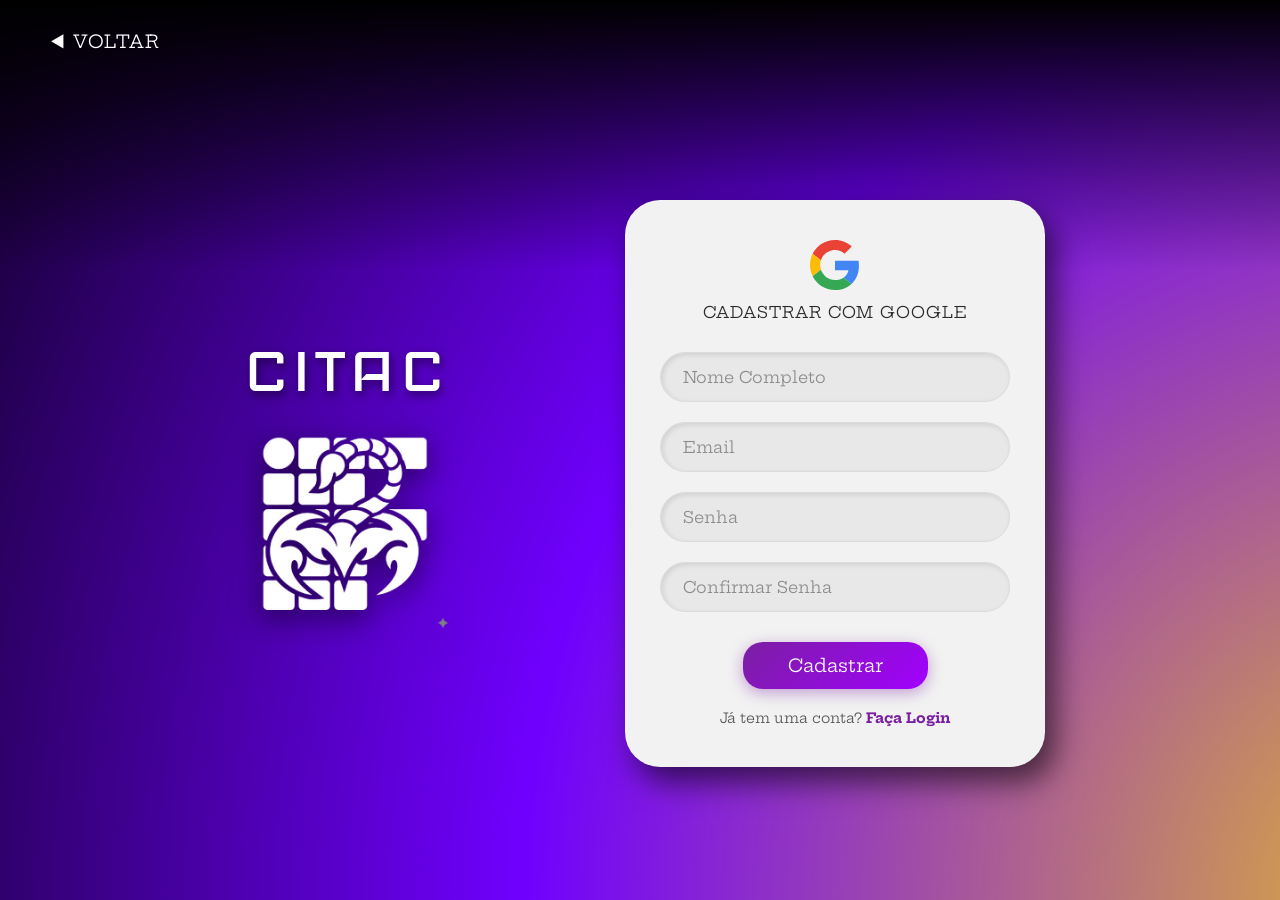
==== Meu PFC/cadastro.html @ 6f776d5d "Add files via upload" ====
<!DOCTYPE html>
<html lang="pt-br">
<head>
    <meta charset="UTF-8">
    <meta name="viewport" content="width=device-width, initial-scale=1.0">
    <title>CITAC - Cadastro</title>
    <link rel="stylesheet" href="login.css">
    
    <!-- Fontes do Google -->
    <link href='https://fonts.googleapis.com/css?family=Inclusive+Sans' rel='stylesheet'>
    <link href='https://fonts.googleapis.com/css?family=Iceland' rel='stylesheet'>
    <link href='https://fonts.googleapis.com/css?family=Hepta+Slab' rel='stylesheet'>
</head>
<body>

    <!-- Fundo de Imagem Invertido (Reaproveitando o estilo da login) -->
    <div class="hero-background-inverted"></div>

    <!-- Cabeçalho com o botão VOLTAR -->
    <header class="login-header">
        <a href="index.html" class="btn-voltar">
            &#9664; VOLTAR
        </a>
    </header>

    <!-- Conteúdo Principal -->
    <main class="login-container">
        
        <!-- Lado Esquerdo: Marca CITAC + Logo -->
        <div class="brand-section">
            <h1 class="brand-title">CITAC</h1>
            <img src="Imagens/Gemini_Generated_Image_cf665ucf665ucf66-removebg-preview.png" alt="Logo CITAC" class="brand-logo">
        </div>

        <!-- Lado Direito: Card do Formulário de Cadastro -->
        <div class="login-card">
            
            <!-- Botão Cadastrar com Google -->
            <button type="button" class="btn-google">
                <svg class="google-icon" xmlns="http://www.w3.org/2000/svg" viewBox="0 0 48 48">
                    <path fill="#EA4335" d="M24 9.5c3.54 0 6.71 1.22 9.21 3.6l6.85-6.85C35.9 2.38 30.47 0 24 0 14.62 0 6.51 5.38 2.56 13.22l7.98 6.19C12.43 13.72 17.74 9.5 24 9.5z"/>
                    <path fill="#4285F4" d="M46.98 24.55c0-1.57-.15-3.09-.38-4.55H24v9.02h12.94c-.58 2.96-2.26 5.48-4.78 7.18l7.73 6c4.51-4.18 7.09-10.36 7.09-17.65z"/>
                    <path fill="#FBBC05" d="M10.53 28.59c-.48-1.45-.76-2.99-.76-4.59s.27-3.14.76-4.59l-7.98-6.19C.92 16.46 0 20.12 0 24c0 3.88.92 7.54 2.56 10.78l7.97-6.19z"/>
                    <path fill="#34A853" d="M24 48c6.48 0 11.93-2.13 15.89-5.81l-7.73-6c-2.15 1.45-4.92 2.3-8.16 2.3-6.26 0-11.57-4.22-13.47-9.91l-7.98 6.19C6.51 42.62 14.62 48 24 48z"/>
                </svg>
                <span>CADASTRAR COM GOOGLE</span>
            </button>

            <!-- Formulário de Cadastro -->
            <form class="login-form">
                <div class="input-group">
                    <input type="text" placeholder="Nome Completo" required>
                </div>

                <div class="input-group">
                    <input type="email" placeholder="Email" required>
                </div>

                <div class="input-group">
                    <input type="password" placeholder="Senha" required>
                </div>

                <div class="input-group">
                    <input type="password" placeholder="Confirmar Senha" required>
                </div>

                <button type="submit" class="btn-submit">Cadastrar</button>
            </form>

            <!-- Link auxiliar para ir para a tela de login -->
            <p class="switch-auth">
                Já tem uma conta? <a href="login.html">Faça Login</a>
            </p>

        </div>

    </main>

</body>
</html>
---- Meu PFC/login.css ----
* {
    margin: 0;
    padding: 0;
    box-sizing: border-box;
}

body {
    min-height: 100vh;
    background-color: #000000;
    font-family: 'Inclusive Sans', sans-serif;
    color: #ffffff;
    overflow-x: hidden;
    position: relative;
}

.hero-background-inverted {
    position: fixed;
    top: 0;
    left: 0;
    width: 100vw;
    height: 100vh;
    z-index: -1;
    background-image: 
      linear-gradient(to bottom, rgba(0, 0, 0, 0) 70%, #000000 100%),
      url('Imagens/𝐂𝐈𝐓𝐀𝐂.png');
    background-size: cover;
    background-position: center;
    background-repeat: no-repeat;
    
    transform: scale(-1, -1);
}

.login-header {
    padding: 30px 50px;
    position: relative;
    z-index: 10;
}

.btn-voltar {
    color: #ffffff;
    text-decoration: none;
    font-family: 'Hepta Slab', serif;
    font-size: 18px;
    letter-spacing: 1px;
    transition: opacity 0.3s ease;
}

.btn-voltar:hover {
    opacity: 0.8;
}

.login-container {
    display: flex;
    justify-content: space-evenly;
    align-items: center;
    min-height: calc(100vh - 100px);
    padding: 0 5%;
}

.brand-section {
    display: flex;
    flex-direction: column;
    align-items: center;
    text-align: center;
}

.brand-title {
    font-family: 'Iceland', sans-serif;
    font-size: 80px;
    font-weight: normal;
    color: #ffffff;
    letter-spacing: 3px;
    text-shadow: 2px 4px 10px rgba(0, 0, 0, 0.5);
}

.brand-logo {
    width: 220px;
    height: auto;
    filter: drop-shadow(0px 8px 15px rgba(0, 0, 0, 0.6));
}

.login-card {
    background-color: #f2f2f2;
    width: 100%;
    max-width: 420px;
    padding: 40px 35px;
    border-radius: 35px;
    box-shadow: 10px 15px 30px rgba(0, 0, 0, 0.6);
    
    display: flex;
    flex-direction: column;
    align-items: center;
    gap: 30px;
}

.btn-google {
    background: transparent;
    border: none;
    display: flex;
    flex-direction: column;
    align-items: center;
    gap: 12px;
    cursor: pointer;
    color: #2b2b2b;
    font-family: 'Hepta Slab', serif;
    font-size: 16px;
    letter-spacing: 1px;
    transition: transform 0.2s ease;
}

.btn-google:hover {
    transform: scale(1.03);
}

.google-icon {
    width: 50px;
    height: 50px;
}

.login-form {
    width: 100%;
    display: flex;
    flex-direction: column;
    align-items: center;
    gap: 20px;
}

.input-group {
    width: 100%;
}

.input-group input {
    width: 100%;
    padding: 14px 22px;
    border-radius: 25px;
    border: 1px solid #dcdcdc;
    background-color: #e8e8e8;
    font-family: 'Hepta Slab', serif;
    font-size: 16px;
    color: #333333;
    outline: none;
    box-shadow: inset 2px 2px 5px rgba(0, 0, 0, 0.1);
    transition: border-color 0.3s ease, background-color 0.3s ease;
}

.input-group input::placeholder {
    color: #8c8c8c;
}

.input-group input:focus {
    background-color: #ffffff;
    border-color: #7b2cbf;
}

.btn-submit {
    margin-top: 10px;
    background: linear-gradient(135deg, #7b1fa2 0%, #a200ff 100%);
    color: #ffffff;
    border: none;
    padding: 12px 45px;
    border-radius: 20px;
    font-family: 'Hepta Slab', serif;
    font-size: 18px;
    cursor: pointer;
    box-shadow: 0px 4px 15px rgba(123, 31, 162, 0.4);
    transition: transform 0.2s ease, box-shadow 0.2s ease;
}

.btn-submit:hover {
    transform: translateY(-2px);
    box-shadow: 0px 6px 20px rgba(123, 31, 162, 0.6);
}

/* Texto para alternar entre Login e Cadastro */
.switch-auth {
    font-family: 'Hepta Slab', serif;
    font-size: 14px;
    color: #555555;
    text-align: center;
    margin-top: -10px;
}

.switch-auth a {
    color: #7b1fa2;
    font-weight: bold;
    text-decoration: none;
    transition: color 0.2s ease;
}

.switch-auth a:hover {
    color: #a200ff;
    text-decoration: underline;
}

/* Botão Chave de Acesso Rápido */
.btn-demo {
    display: inline-flex;
    align-items: center;
    justify-content: center;
    gap: 8px;
    text-decoration: none;
    color: #7b1fa2;
    font-family: 'Hepta Slab', serif;
    font-size: 13px;
    font-weight: bold;
    padding: 8px 18px;
    border: 1.5px dashed #7b1fa2;
    border-radius: 18px;
    background: transparent;
    transition: all 0.2s ease;
    margin-top: -5px;
}

.btn-demo:hover {
    background-color: #7b1fa2;
    color: #ffffff;
    border-style: solid;
    transform: translateY(-2px);
    box-shadow: 0px 4px 12px rgba(123, 31, 162, 0.3);
}
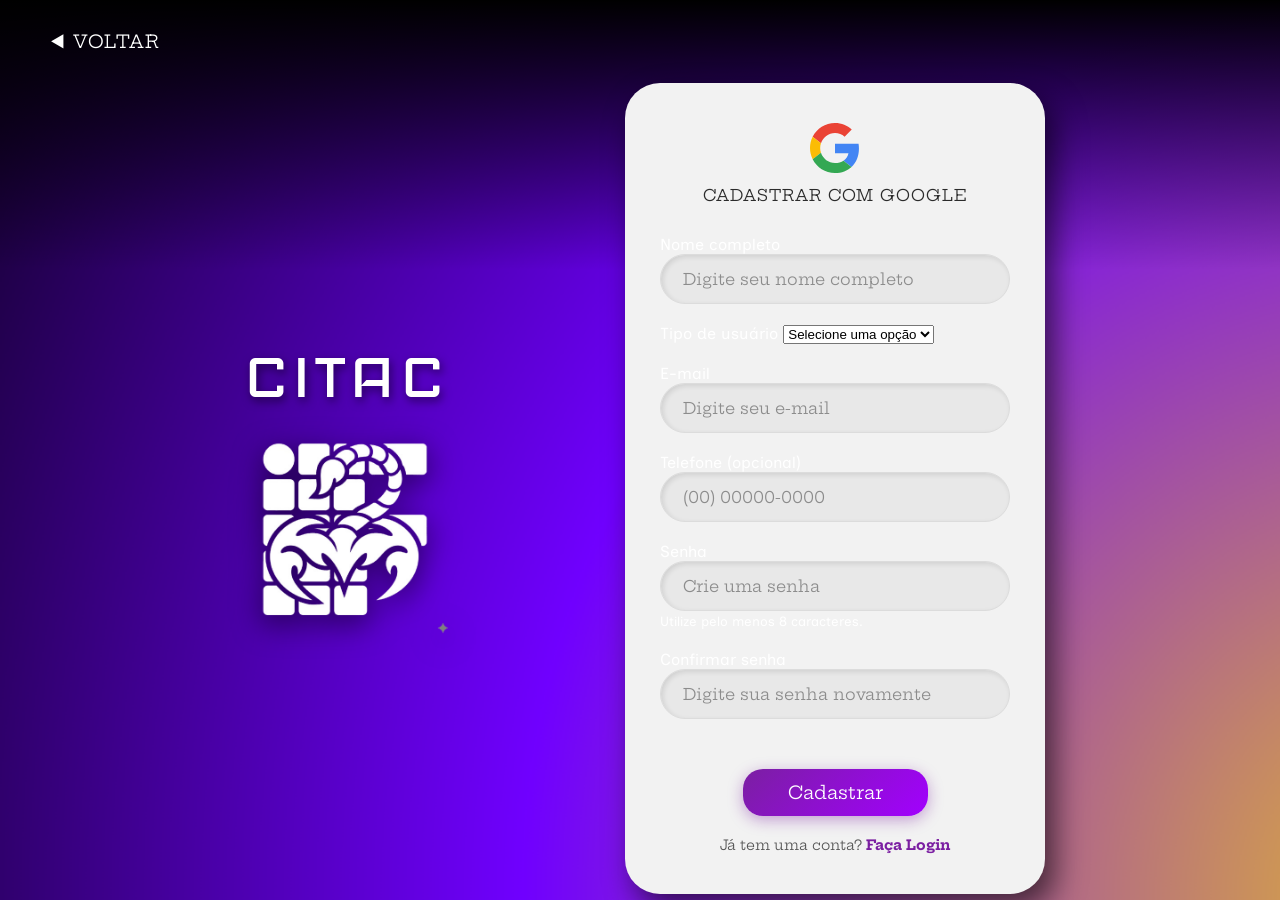
==== commit badd3a1e: "Enhance user registration form with new fields Updated the cadastro.html file to include additional " ====
--- a/Meu PFC/cadastro.html
+++ b/Meu PFC/cadastro.html
@@ -1,80 +1,242 @@
+
 <!DOCTYPE html>
 <html lang="pt-br">
 <head>
     <meta charset="UTF-8">
     <meta name="viewport" content="width=device-width, initial-scale=1.0">
     <title>CITAC - Cadastro</title>
+
     <link rel="stylesheet" href="login.css">
-    
-    <!-- Fontes do Google -->
-    <link href='https://fonts.googleapis.com/css?family=Inclusive+Sans' rel='stylesheet'>
-    <link href='https://fonts.googleapis.com/css?family=Iceland' rel='stylesheet'>
-    <link href='https://fonts.googleapis.com/css?family=Hepta+Slab' rel='stylesheet'>
+
+    <link href="https://fonts.googleapis.com/css?family=Inclusive+Sans" rel="stylesheet">
+    <link href="https://fonts.googleapis.com/css?family=Iceland" rel="stylesheet">
+    <link href="https://fonts.googleapis.com/css?family=Hepta+Slab" rel="stylesheet">
 </head>
+
 <body>
 
-    <!-- Fundo de Imagem Invertido (Reaproveitando o estilo da login) -->
     <div class="hero-background-inverted"></div>
 
-    <!-- Cabeçalho com o botão VOLTAR -->
     <header class="login-header">
         <a href="index.html" class="btn-voltar">
             &#9664; VOLTAR
         </a>
     </header>
 
-    <!-- Conteúdo Principal -->
     <main class="login-container">
-        
-        <!-- Lado Esquerdo: Marca CITAC + Logo -->
+
         <div class="brand-section">
             <h1 class="brand-title">CITAC</h1>
-            <img src="Imagens/Gemini_Generated_Image_cf665ucf665ucf66-removebg-preview.png" alt="Logo CITAC" class="brand-logo">
+
+            <img
+                src="Imagens/Gemini_Generated_Image_cf665ucf665ucf66-removebg-preview.png"
+                alt="Logo CITAC"
+                class="brand-logo"
+            >
         </div>
 
-        <!-- Lado Direito: Card do Formulário de Cadastro -->
         <div class="login-card">
-            
-            <!-- Botão Cadastrar com Google -->
+
             <button type="button" class="btn-google">
-                <svg class="google-icon" xmlns="http://www.w3.org/2000/svg" viewBox="0 0 48 48">
+                <svg class="google-icon"
+                    xmlns="http://www.w3.org/2000/svg"
+                    viewBox="0 0 48 48">
+
                     <path fill="#EA4335" d="M24 9.5c3.54 0 6.71 1.22 9.21 3.6l6.85-6.85C35.9 2.38 30.47 0 24 0 14.62 0 6.51 5.38 2.56 13.22l7.98 6.19C12.43 13.72 17.74 9.5 24 9.5z"/>
+
                     <path fill="#4285F4" d="M46.98 24.55c0-1.57-.15-3.09-.38-4.55H24v9.02h12.94c-.58 2.96-2.26 5.48-4.78 7.18l7.73 6c4.51-4.18 7.09-10.36 7.09-17.65z"/>
+
                     <path fill="#FBBC05" d="M10.53 28.59c-.48-1.45-.76-2.99-.76-4.59s.27-3.14.76-4.59l-7.98-6.19C.92 16.46 0 20.12 0 24c0 3.88.92 7.54 2.56 10.78l7.97-6.19z"/>
+
                     <path fill="#34A853" d="M24 48c6.48 0 11.93-2.13 15.89-5.81l-7.73-6c-2.15 1.45-4.92 2.3-8.16 2.3-6.26 0-11.57-4.22-13.47-9.91l-7.98 6.19C6.51 42.62 14.62 48 24 48z"/>
                 </svg>
+
                 <span>CADASTRAR COM GOOGLE</span>
             </button>
 
-            <!-- Formulário de Cadastro -->
-            <form class="login-form">
-                <div class="input-group">
-                    <input type="text" placeholder="Nome Completo" required>
-                </div>
-
-                <div class="input-group">
-                    <input type="email" placeholder="Email" required>
-                </div>
-
-                <div class="input-group">
-                    <input type="password" placeholder="Senha" required>
-                </div>
-
-                <div class="input-group">
-                    <input type="password" placeholder="Confirmar Senha" required>
-                </div>
-
-                <button type="submit" class="btn-submit">Cadastrar</button>
+            <form class="login-form" id="cadastroForm">
+
+                <div class="input-group">
+                    <label for="nome">Nome completo</label>
+
+                    <input
+                        type="text"
+                        id="nome"
+                        name="nome"
+                        placeholder="Digite seu nome completo"
+                        autocomplete="name"
+                        required
+                        minlength="3"
+                    >
+                </div>
+
+                <div class="input-group">
+                    <label for="tipo_usuario">Tipo de usuário</label>
+
+                    <select
+                        id="tipo_usuario"
+                        name="tipo_usuario"
+                        required
+                    >
+                        <option value="" disabled selected>
+                            Selecione uma opção
+                        </option>
+
+                        <option value="aluno">Aluno</option>
+                        <option value="professor">Professor</option>
+                    </select>
+                </div>
+
+                <div class="input-group">
+                    <label for="email">E-mail</label>
+
+                    <input
+                        type="email"
+                        id="email"
+                        name="email"
+                        placeholder="Digite seu e-mail"
+                        autocomplete="email"
+                        required
+                    >
+                </div>
+
+                <div class="input-group">
+                    <label for="telefone">
+                        Telefone
+                        <span class="optional-label">(opcional)</span>
+                    </label>
+
+                    <input
+                        type="tel"
+                        id="telefone"
+                        name="telefone"
+                        placeholder="(00) 00000-0000"
+                        autocomplete="tel"
+                        inputmode="tel"
+                    >
+                </div>
+
+                <div class="input-group">
+                    <label for="senha">Senha</label>
+
+                    <input
+                        type="password"
+                        id="senha"
+                        name="senha"
+                        placeholder="Crie uma senha"
+                        autocomplete="new-password"
+                        minlength="8"
+                        required
+                    >
+
+                    <small class="field-hint">
+                        Utilize pelo menos 8 caracteres.
+                    </small>
+                </div>
+
+                <div class="input-group">
+                    <label for="confirmar_senha">
+                        Confirmar senha
+                    </label>
+
+                    <input
+                        type="password"
+                        id="confirmar_senha"
+                        name="confirmar_senha"
+                        placeholder="Digite sua senha novamente"
+                        autocomplete="new-password"
+                        minlength="8"
+                        required
+                    >
+                </div>
+
+                <p
+                    id="mensagemCadastro"
+                    class="form-message"
+                    role="status"
+                    aria-live="polite"
+                ></p>
+
+                <button type="submit" class="btn-submit">
+                    Cadastrar
+                </button>
+
             </form>
 
-            <!-- Link auxiliar para ir para a tela de login -->
             <p class="switch-auth">
-                Já tem uma conta? <a href="login.html">Faça Login</a>
+                Já tem uma conta?
+                <a href="login.html">Faça Login</a>
             </p>
 
         </div>
 
     </main>
 
+    <script>
+        const formulario = document.getElementById("cadastroForm");
+
+        const senha = document.getElementById("senha");
+
+        const confirmarSenha = document.getElementById("confirmar_senha");
+
+        const tipoUsuario = document.getElementById("tipo_usuario");
+
+        const mensagem = document.getElementById("mensagemCadastro");
+
+
+        function verificarSenhas() {
+
+            if (confirmarSenha.value !== senha.value) {
+
+                confirmarSenha.setCustomValidity(
+                    "As senhas não coincidem."
+                );
+
+            } else {
+
+                confirmarSenha.setCustomValidity("");
+
+            }
+
+        }
+
+
+        senha.addEventListener("input", verificarSenhas);
+
+        confirmarSenha.addEventListener("input", verificarSenhas);
+
+
+        formulario.addEventListener("submit", function(event) {
+
+            event.preventDefault();
+
+            verificarSenhas();
+
+            if (!formulario.checkValidity()) {
+
+                formulario.reportValidity();
+
+                return;
+
+            }
+
+            const tipo = tipoUsuario.value;
+
+            if (tipo === "professor") {
+
+                mensagem.textContent =
+                    "Cadastro preenchido! A conta de professor precisará de aprovação antes de receber permissões especiais.";
+
+            } else {
+
+                mensagem.textContent =
+                    "Formulário preenchido e validado! A integração com o sistema de cadastro ainda precisa ser realizada.";
+
+            }
+
+        });
+
+    </script>
+
 </body>
-</html>+</html>
